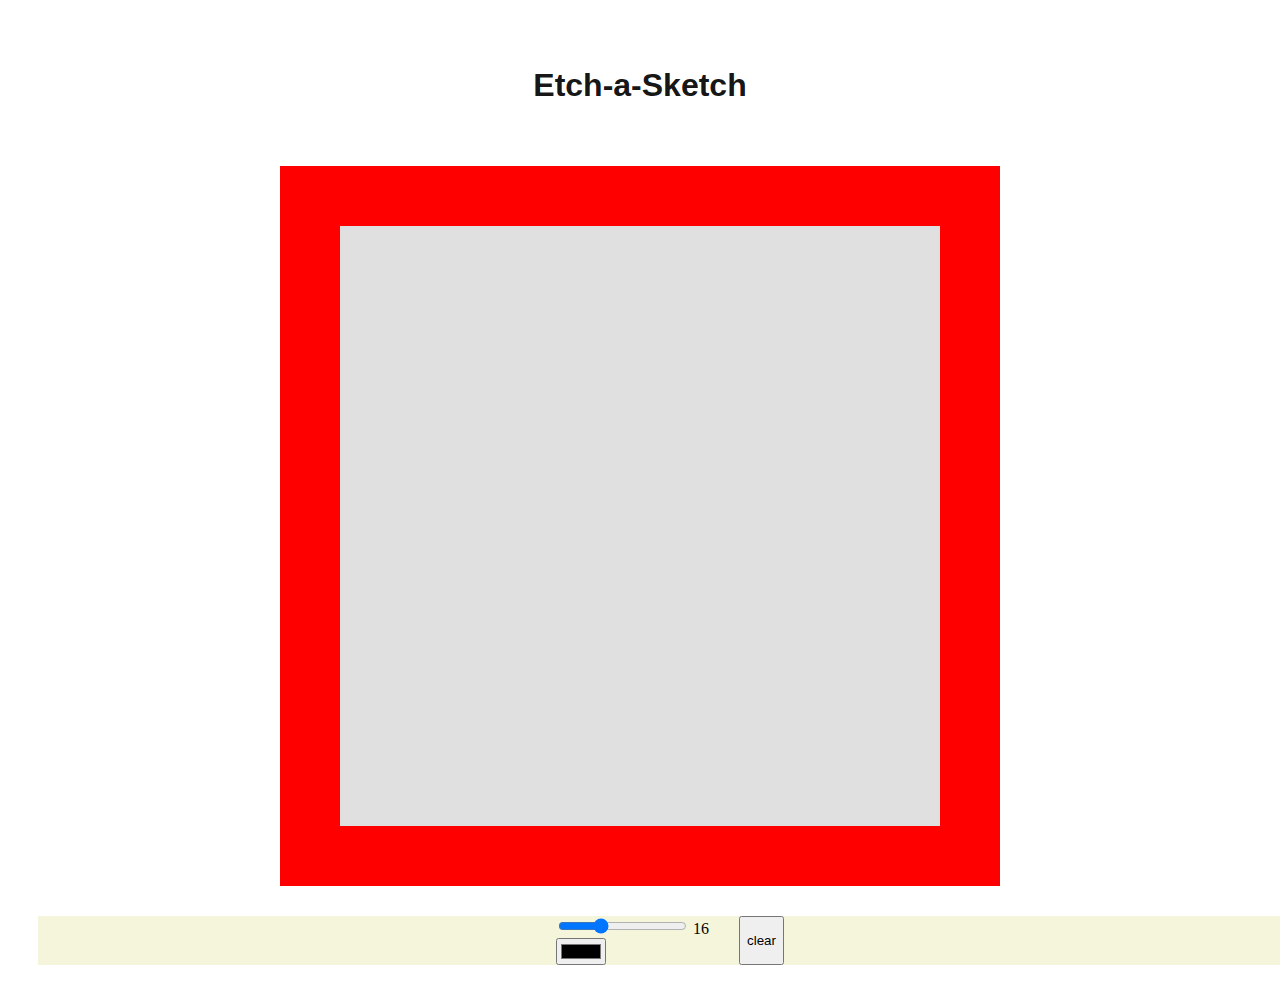
==== etch-sketch/index.html @ 79479010 "finish css; functionalities are completed; clean up js afterwards" ====
<!DOCTYPE html>
<html>

<head>
    <title>Etch-a-sketch</title>
    <link href="./style.css" rel="stylesheet" type="text/css">
    <link rel="stylesheet" href="https://fonts.googleapis.com/css?family=Abel">
</head>


<body>
    <div class="title">
        <h1>Etch-a-Sketch</h1>
    </div>
    <div class="div-wrap">
        <div class="grid" id="grid"></div>
    </div>
    <div class="button-row">

        <div class="slidecontainer">
            <form name="sizeSlider"></form>
            <input type="range" min="1" max="50" value="16" class="slider" id="sizeRange"
                oninput="rangeNum.value = sizeRange.value">
            <output for="sizeRange" id="rangeNum">16</output>
            </form>
            <form name="colorSlider"></form>
            <input type="color" value="000000" id="gridColor">
            </form>
            
        </div>
        <button id="clear-button">clear</button>
    </div>


    <script type='text/javascript' src="script.js">    </script>

</body>




</html>
---- etch-sketch/style.css ----
body{
    display: flex;
    flex-direction: column;  
}
.slider{
    border-radius: 50%;
}
.grid-block{
    border: none;
    
}
.div-wrap{
    display: flex;
    justify-content: center;
    margin-top: 40px;
}
.grid{
    display: grid;
    border: 60px solid red;
    
    width: 600px;
    height: 600px;
    justify-content: stretch;
    background-color: rgb(225, 224, 224);
 
  
}
.button-row{
    display: flex;
    justify-content: center;
    gap: 30px;
    margin: 30px;
    width: 100%;
    background-color: beige;
    
   
}
.title{
    text-align: center;
    margin-top: 3%;
    font-family:Arial, Helvetica, sans-serif;
    color: rgba(0, 0, 0, 0.934);
}
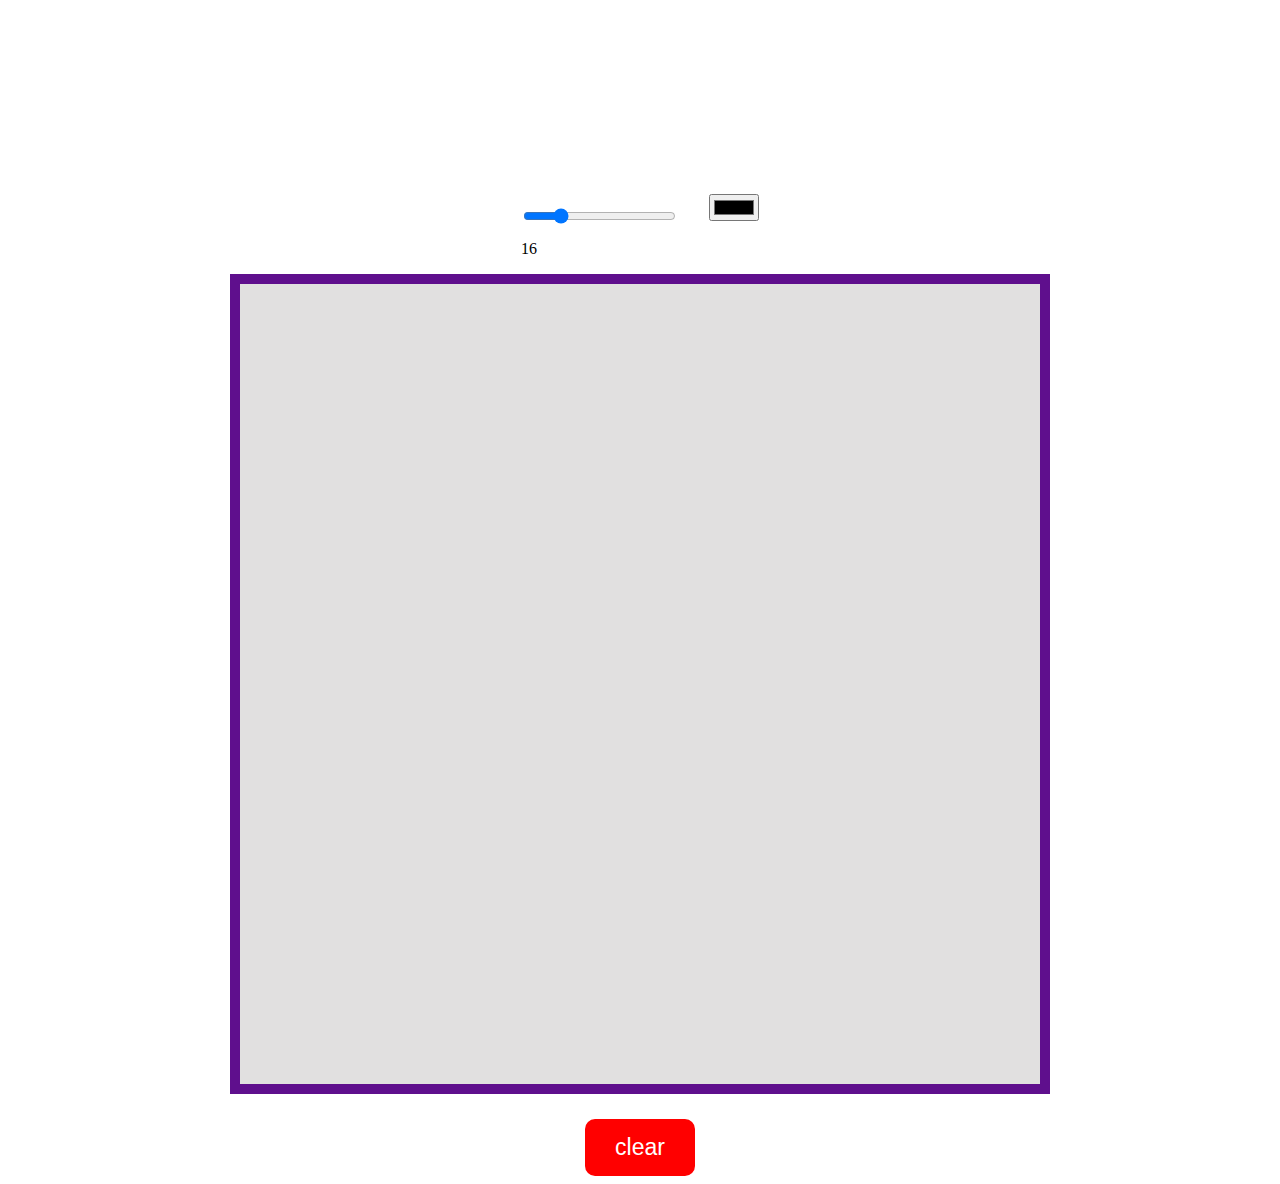
==== commit dfa9d581: "finish" ====
--- a/etch-sketch/index.html
+++ b/etch-sketch/index.html
@@ -12,22 +12,22 @@
     <div class="title">
         <h1>Etch-a-Sketch</h1>
     </div>
+    <div class="slidecontainer">
+        <form name="sizeSlider">
+            <input type="range" min="1" max="70" value="16" class="slider" id="sizeRange"
+                oninput="rangeNum.value = sizeRange.value">
+            <output for="sizeRange" id="rangeNum">16</output>
+        </form>
+        <form name="colorSlider">
+            <input type="color" value="000000" id="gridColor">
+        </form>
+    </div>
     <div class="div-wrap">
         <div class="grid" id="grid"></div>
     </div>
     <div class="button-row">
 
-        <div class="slidecontainer">
-            <form name="sizeSlider"></form>
-            <input type="range" min="1" max="50" value="16" class="slider" id="sizeRange"
-                oninput="rangeNum.value = sizeRange.value">
-            <output for="sizeRange" id="rangeNum">16</output>
-            </form>
-            <form name="colorSlider"></form>
-            <input type="color" value="000000" id="gridColor">
-            </form>
-            
-        </div>
+
         <button id="clear-button">clear</button>
     </div>
 
--- a/etch-sketch/style.css
+++ b/etch-sketch/style.css
@@ -1,9 +1,13 @@
 body{
     display: flex;
     flex-direction: column;  
+    background-image: url("background.jpg");
 }
 .slider{
     border-radius: 50%;
+    cursor: pointer;
+    width: 100%;
+    height: 100%;
 }
 .grid-block{
     border: none;
@@ -16,10 +20,10 @@
 }
 .grid{
     display: grid;
-    border: 60px solid red;
+    border: 10px solid #5f0f8d;
     
-    width: 600px;
-    height: 600px;
+    width: 800px;
+    height: 800px;
     justify-content: stretch;
     background-color: rgb(225, 224, 224);
  
@@ -28,17 +32,34 @@
 .button-row{
     display: flex;
     justify-content: center;
-    gap: 30px;
-    margin: 30px;
     width: 100%;
-    background-color: beige;
+    margin-top: 25px;
+
     
    
 }
 .title{
     text-align: center;
     margin-top: 3%;
-    font-family:Arial, Helvetica, sans-serif;
-    color: rgba(0, 0, 0, 0.934);
+    font-family:'Courier New', Courier, monospace;
+    font-size: 30px;
+    color: white;
 }
 
+#clear-button{
+    padding: 15px 30px;
+    background-color: red;
+    color: white;
+    border: none;
+    font-size: 23px;
+    border-radius: 10px;
+}
+#clear-button:hover{
+    opacity: 0.6 ;
+}
+.slidecontainer{
+    display: flex;
+    justify-content: center;
+    gap: 35px;
+   
+}